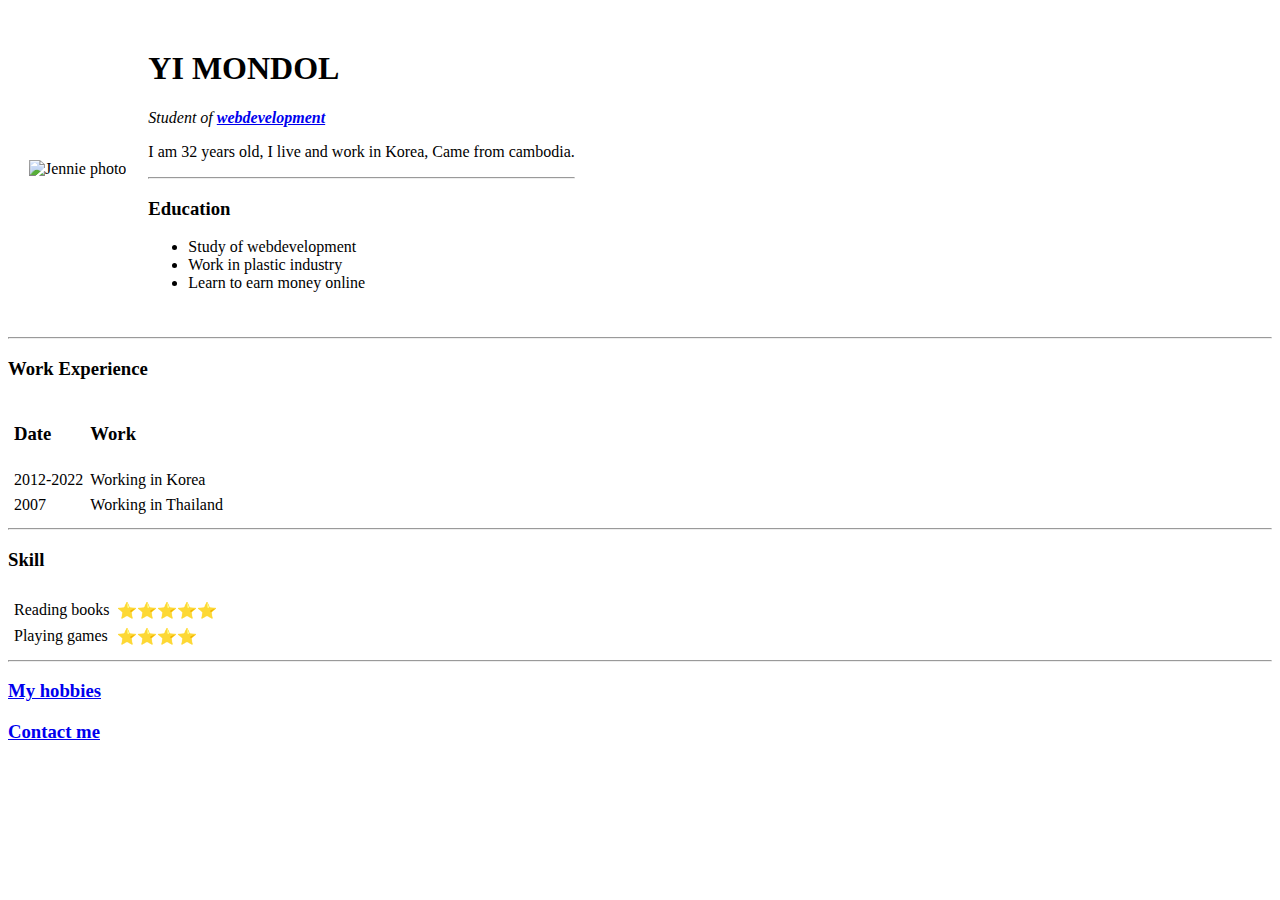
==== index.html @ e196687d "Add CV website file" ====
<!DOCTYPE html>
<html>

<head>
    <meta charset="UTF-8">
   
    <title>💚Mondol's Personal Site</title>
</head>
<body>
    <table cellspacing="20">
        <tr>
            <td><img src="images/Jennie.png" alt="Jennie photo"></td>
            <td><h1>
                YI MONDOL
            </h1>
            <p><em> Student of <a href="https://www.youtube.com/watch?v=gCRvoxvsNno"><strong>webdevelopment</strong></a></em></p>
            <p>I am 32 years old, I live and work in Korea, Came from cambodia.</p>
            <hr size="2">
            <p><h3>Education</h3></p>
            
    <ul>
        <li>Study of webdevelopment</li>
        <li>Work in plastic industry</li>
        <li>Learn to earn money online</li>
      
    </ul>
            </td>
        </tr>
        
        
    </table>
    
    
   
    <hr size="2">
    <h3>Work Experience</h3>
    <table cellspacing="5">
        <tr>
            <td><h3>Date</h3></td>
            <td><h3>Work</h3></td>
        </tr>
        <tr>
            <td>2012-2022</td>
            <td>Working in Korea</td>
        </tr>
        <tr>
            <td>2007</td>
            <td>Working in Thailand</td>
        </tr>
        
    </table>
    <hr size="2">


   <table cellspacing="5">
    <tr>
        <h3>Skill</h3>
    </tr>
    <tr>
        <td>Reading books</td>
        <td>⭐⭐⭐⭐⭐</td>
    </tr>
    <tr>
        <td>Playing games</td>
        <td>⭐⭐⭐⭐</td>
    </tr>
   </table>
   <hr size="2">
    <a href="hobbies.html"><h3>My hobbies</h3></a>
    <a href="contact_me.html"><h3>Contact me</h3></a>
    
    
    
</body>
</html>
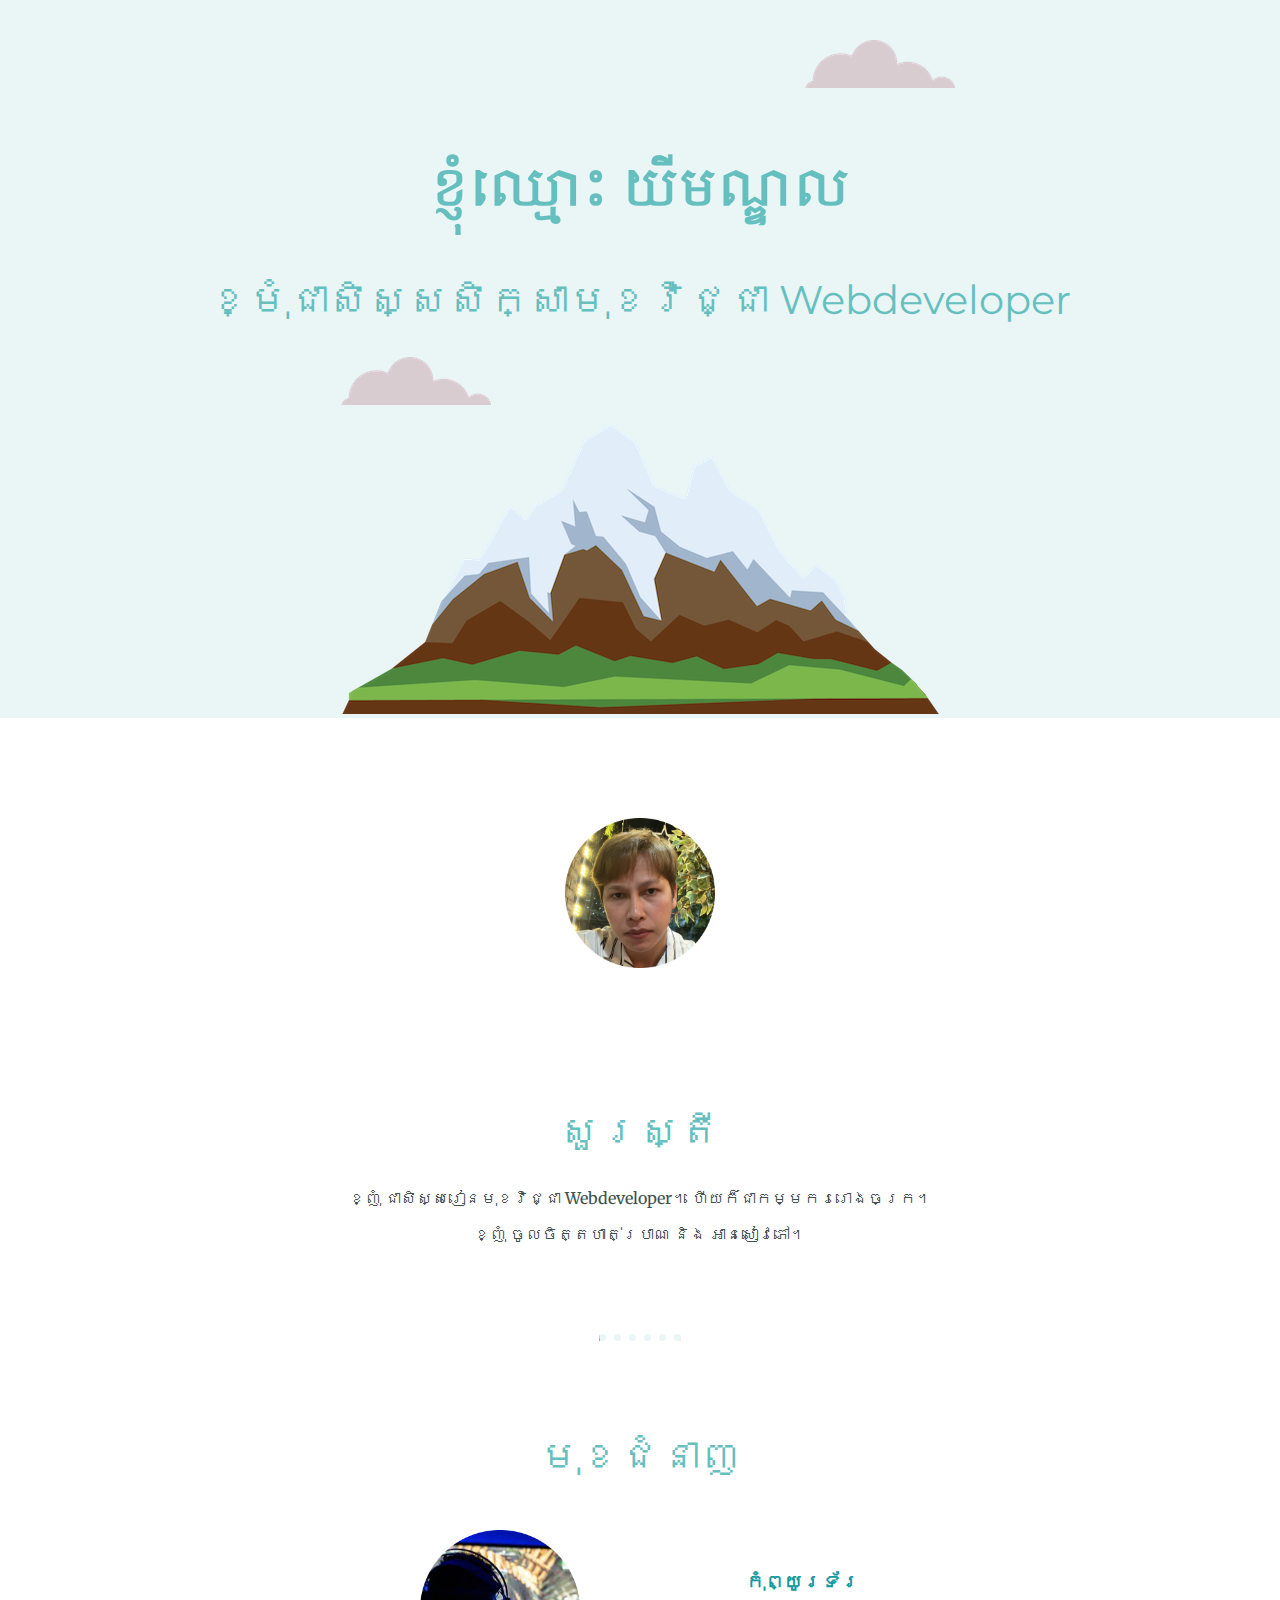
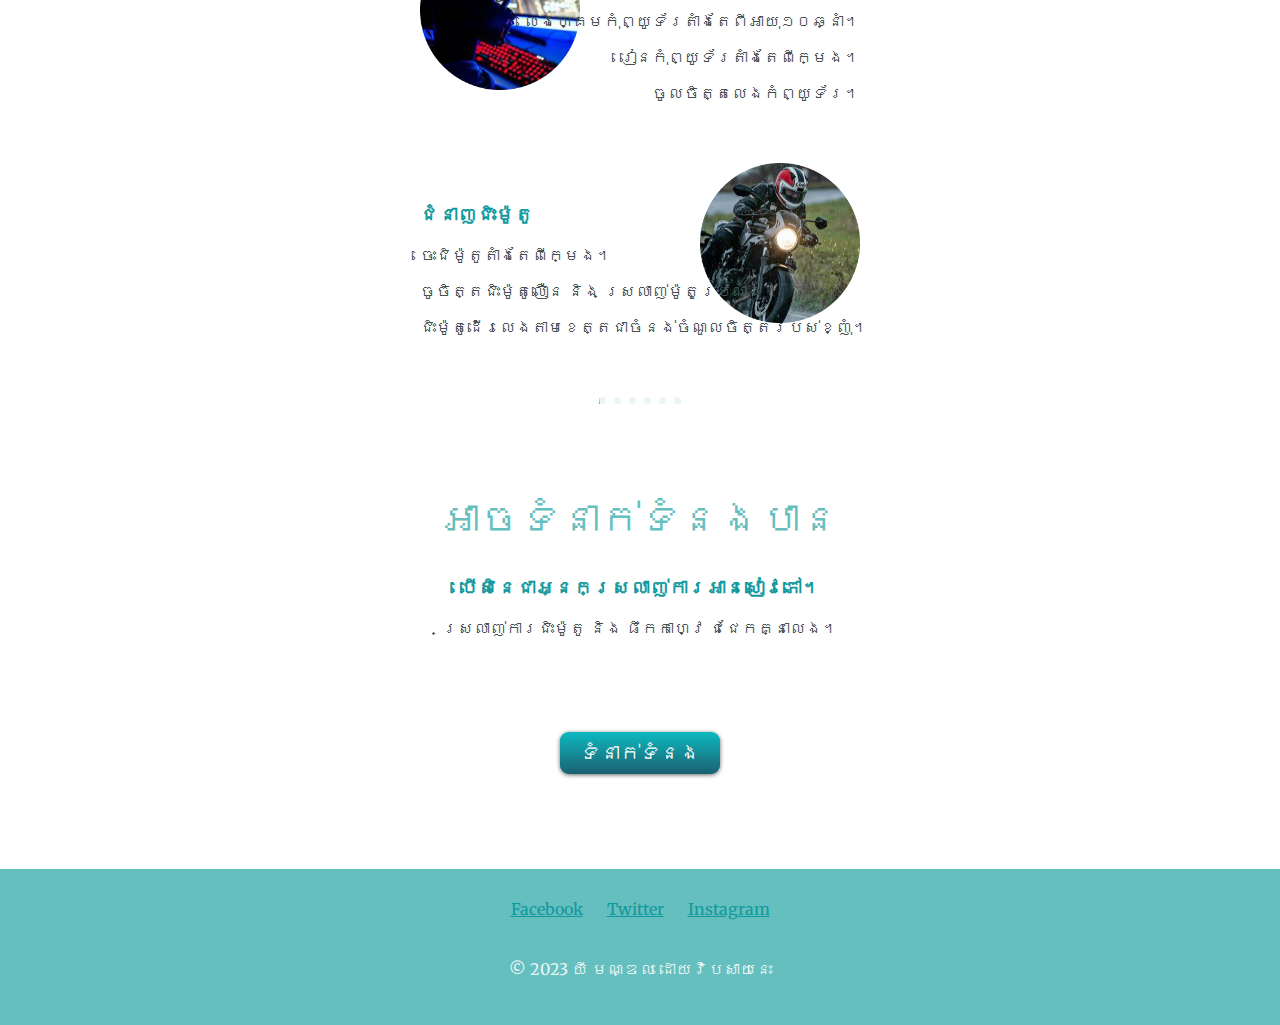
==== commit 3f1ce087: "Add files via upload" ====
--- a/index.html
+++ b/index.html
@@ -1,75 +1,71 @@
 <!DOCTYPE html>
-<html>
-
+<html lang="km">
 <head>
     <meta charset="UTF-8">
-   
-    <title>💚Mondol's Personal Site</title>
+    <link rel="stylesheet" href="CSS/styles.css">
+    <link rel="fonts-style" href="https://fonts.googleapis.com"><link rel="preconnect" href="https://fonts.gstatic.com" crossorigin><link href="https://fonts.googleapis.com/css2?family=Khmer&family=Merriweather&family=Montserrat&family=Sacramento&display=swap" rel="stylesheet">
+    <title>Mondol Yi</title>
 </head>
 <body>
-    <table cellspacing="20">
-        <tr>
-            <td><img src="images/Jennie.png" alt="Jennie photo"></td>
-            <td><h1>
-                YI MONDOL
-            </h1>
-            <p><em> Student of <a href="https://www.youtube.com/watch?v=gCRvoxvsNno"><strong>webdevelopment</strong></a></em></p>
-            <p>I am 32 years old, I live and work in Korea, Came from cambodia.</p>
-            <hr size="2">
-            <p><h3>Education</h3></p>
-            
-    <ul>
-        <li>Study of webdevelopment</li>
-        <li>Work in plastic industry</li>
-        <li>Learn to earn money online</li>
+  <div class="topcontainer">
+    <img class="top-cloud" src="images/cloud.png" alt="cloud-img">
+    <h1>ខ្ញុំឈ្មោះ​​​ យីមណ្ឌល</h1>
+
+    <h2>ខ្មុំជាសិស្សសិក្សាមុខវិជ្ជា​ Webdeveloper</h2>
+    <img class="bottom-cloud" src="images/cloud.png" alt="cloud-img">
+    <img src="images/mountain.png" alt="mountain-img">
+  </div>
+  <div class="middle-container">
+    <div class="profile">
+      <img class="profile-photo1" src="images/mondol.png" alt="profile">
+      <h2>សួរស្តី</h2>
+      <p>ខ្ញុំ ជាសិស្សរៀនមុខវិជ្ជា Webdeveloper។ ហេីយក៏ជាកម្មកររោងចក្រ។</p>
+      <p>ខ្ញុំ ចូលចិត្តហាត់ប្រាណ និង អានសៀវភៅ។</p>
+
+    </div>
+    <hr>
+    <div class="skills">
+      <h2>មុខជំនាញ</h2>
+      <div class="skill-row">
+        <img class="gamer" src="images/gamer.png" alt="gamer">
+        
+        <div class="text-descrition1">
+          <h3>កុំព្យូរទ័រ</h3>
+          <p >លេងហ្គេមកុំព្យូទ័រតាំងតែពីអាយុ១០ឆ្នាំ។</p>
+          <p>រៀនកុំព្យូទ័រតាំងតែពីក្មេង។</p>
+          <p>ចូលចិត្តលេងកំព្យូទ័រ។</p>
+          </div>
+      </div>
+      <div class="skill-row1">
+        <img class="rider" src="images/rider.png" alt="rider">
+        <div class="text-descrition">
+          <h3>ជំនាញជិះម៉ូតូ</h3>
+         <p >ចេះជិម៉ូតូតាំងតែពីក្មេង។</p>
+         <p>ចូចិត្តជិះម៉ូតូលឿន និង ស្រលាញ់ម៉ូតូប្រណាំង។</p>
+         <p>ជិះម៉ូតូដើរលេងតាមខេត្តជាចំនង់ចំណូលចិត្តរបស់ខ្ញុំ។</p>
+          
+        </div>
+        
+      </div>
+    </div>
+    <hr>
+    <div class="contact-me">
+      <h2>អាចទំនាក់ទំនងបាន</h2>
+      <h3>បើសិនេជាអ្នកស្រលាញ់ការអានសៀវភៅ។</h3>
+      <p>ស្រលាញ់ការជិះម៉ូតូ​ និង​ ផឹកកាហ្វេ ជជែកគ្នាលេង។</p>
       
-    </ul>
-            </td>
-        </tr>
-        
-        
-    </table>
+    </div>
     
-    
-   
-    <hr size="2">
-    <h3>Work Experience</h3>
-    <table cellspacing="5">
-        <tr>
-            <td><h3>Date</h3></td>
-            <td><h3>Work</h3></td>
-        </tr>
-        <tr>
-            <td>2012-2022</td>
-            <td>Working in Korea</td>
-        </tr>
-        <tr>
-            <td>2007</td>
-            <td>Working in Thailand</td>
-        </tr>
-        
-    </table>
-    <hr size="2">
-
-
-   <table cellspacing="5">
-    <tr>
-        <h3>Skill</h3>
-    </tr>
-    <tr>
-        <td>Reading books</td>
-        <td>⭐⭐⭐⭐⭐</td>
-    </tr>
-    <tr>
-        <td>Playing games</td>
-        <td>⭐⭐⭐⭐</td>
-    </tr>
-   </table>
-   <hr size="2">
-    <a href="hobbies.html"><h3>My hobbies</h3></a>
-    <a href="contact_me.html"><h3>Contact me</h3></a>
-    
-    
-    
+  </div>
+  <div class="button"><a class="btn" href="mailto:yimondol22@gmail.com">ទំនាក់ទំនង</a></div>
+  
+  <div class="bottom-container">
+    <a class="footer-link" href="https://www.facebook.com/mondol.yi">Facebook</a>
+    <a class="footer-link" href="https://twitter.com/YiMondol">Twitter</a>
+    <a class="footer-link" href="https://www.instagram.com/mondol_photographer/">Instagram</a>
+    <p class="year-of-website">© 2023 យី​ មណ្ឌល ដោយវិបសាយនេះ</p>
+  </div>
+  
+  
 </body>
 </html>--- a/CSS/styles.css
+++ b/CSS/styles.css
@@ -0,0 +1,155 @@
+.topcontainer {
+    background-color: #EAF6F6;
+    position: relative;
+    padding-top: 2.5rem;
+    color: #66BFBF;
+    font-weight: normal;
+
+}
+.bottom-container {
+    background-color: #66BFBF;
+    padding-top: 1.875rem;
+    padding-bottom: 1.875rem;
+    
+
+}
+
+body {
+    margin: 0px;
+    text-align: center;
+    font-family: 'Merriweather', serif;
+    
+}
+h1 {
+    font-size: 3.125rem;
+    margin: 50px auto 0 auto;
+    font-family: 'Khmer', cursive;
+    color: #66BFBF;
+    line-height: 2;
+    
+}
+h2 {
+    color: #66BFBF;
+    font-family: 'Montserrat', sans-serif;
+    font-size: 2.5rem;
+    font-weight: normal;
+}
+h3 {
+    font-family: 'Montserrat', sans-serif;
+    color: #11999E;
+
+}
+.text-descrition {
+    position: relative;
+    left: 6.25rem;
+    top: 2.5rem;
+}
+.text-descrition1 {
+    position: relative;
+    right: 6.25rem;
+    top: 2.5rem;
+}
+
+
+.top-cloud {
+    
+
+    position: relative;
+    
+    left: 240px;
+}
+.bottom-cloud {
+    position:absolute;
+}
+a {
+    color: #11999E;
+}
+.skill-row {
+    width: 50%;
+    margin: 6.25rem auto 6.25rem auto;
+    text-align: right;
+    
+    position: relative;
+    margin-top: 3.125rem;
+}
+.skill-row1 {
+    width: 50%;
+    margin: 6.25rem auto 6.25rem auto;
+    text-align: left;
+    
+    position: relative;
+    margin-top: 3.125rem;
+    
+}
+.profile-photo1 {
+    width: 9.375rem;
+    margin-top: 6.25rem;
+    
+    margin: 6.25rem auto 6.25rem auto;
+}
+.gamer {
+    width: 25%;
+    float: left;
+    position: relative;
+    left: 6.25rem;
+    
+}
+.rider {
+    width: 25%;
+    float: right;
+    position: relative;
+    right: 6.25rem;
+    margin-left: 0rem;
+}
+P {
+    color: #40514E;
+}
+hr {
+    border-top: 0.4375rem dotted #EAF6F6;
+    width: 5rem;
+    border-bottom-style: none;
+    position: relative;
+    margin: 90px auto 90px auto;
+}
+
+
+.year-of-website {
+    color: #EAF6F6;
+    margin-top: 2.5rem;
+
+}
+.btn {
+    background: #0DB9BF;
+    background-image: -webkit-linear-gradient(top, #0DB9BF, #1b6070);
+    background-image: -moz-linear-gradient(top, #0DB9BF, #1b6070);
+    background-image: -ms-linear-gradient(top, #0DB9BF, #1b6070);
+    background-image: -o-linear-gradient(top, #0DB9BF, #1b6070);
+    background-image: linear-gradient(to bottom, #0DB9BF, #1b6070);
+    -webkit-border-radius: 9;
+    -moz-border-radius: 9;
+    border-radius: 9px;
+    -webkit-box-shadow: 0px 1px 4px #666666;
+    -moz-box-shadow: 0px 1px 4px #666666;
+    box-shadow: 0px 1px 4px #666666;
+    font-family: Arial;
+    color: #ffffff;
+    font-size: 20px;
+    padding: 10px 20px 10px 20px;
+    text-decoration: none;
+  }
+  
+  .btn:hover {
+    background: #1b5257;
+    background-image: -webkit-linear-gradient(top, #1b5257, #34d9bb);
+    background-image: -moz-linear-gradient(top, #1b5257, #34d9bb);
+    background-image: -ms-linear-gradient(top, #1b5257, #34d9bb);
+    background-image: -o-linear-gradient(top, #1b5257, #34d9bb);
+    background-image: linear-gradient(to bottom, #1b5257, #34d9bb);
+    text-decoration: none;
+  }
+  .button {
+    margin: 6.5rem auto 6.5rem auto;
+  }
+  .footer-link {
+    margin: auto 0.625rem auto 0.625rem;
+  }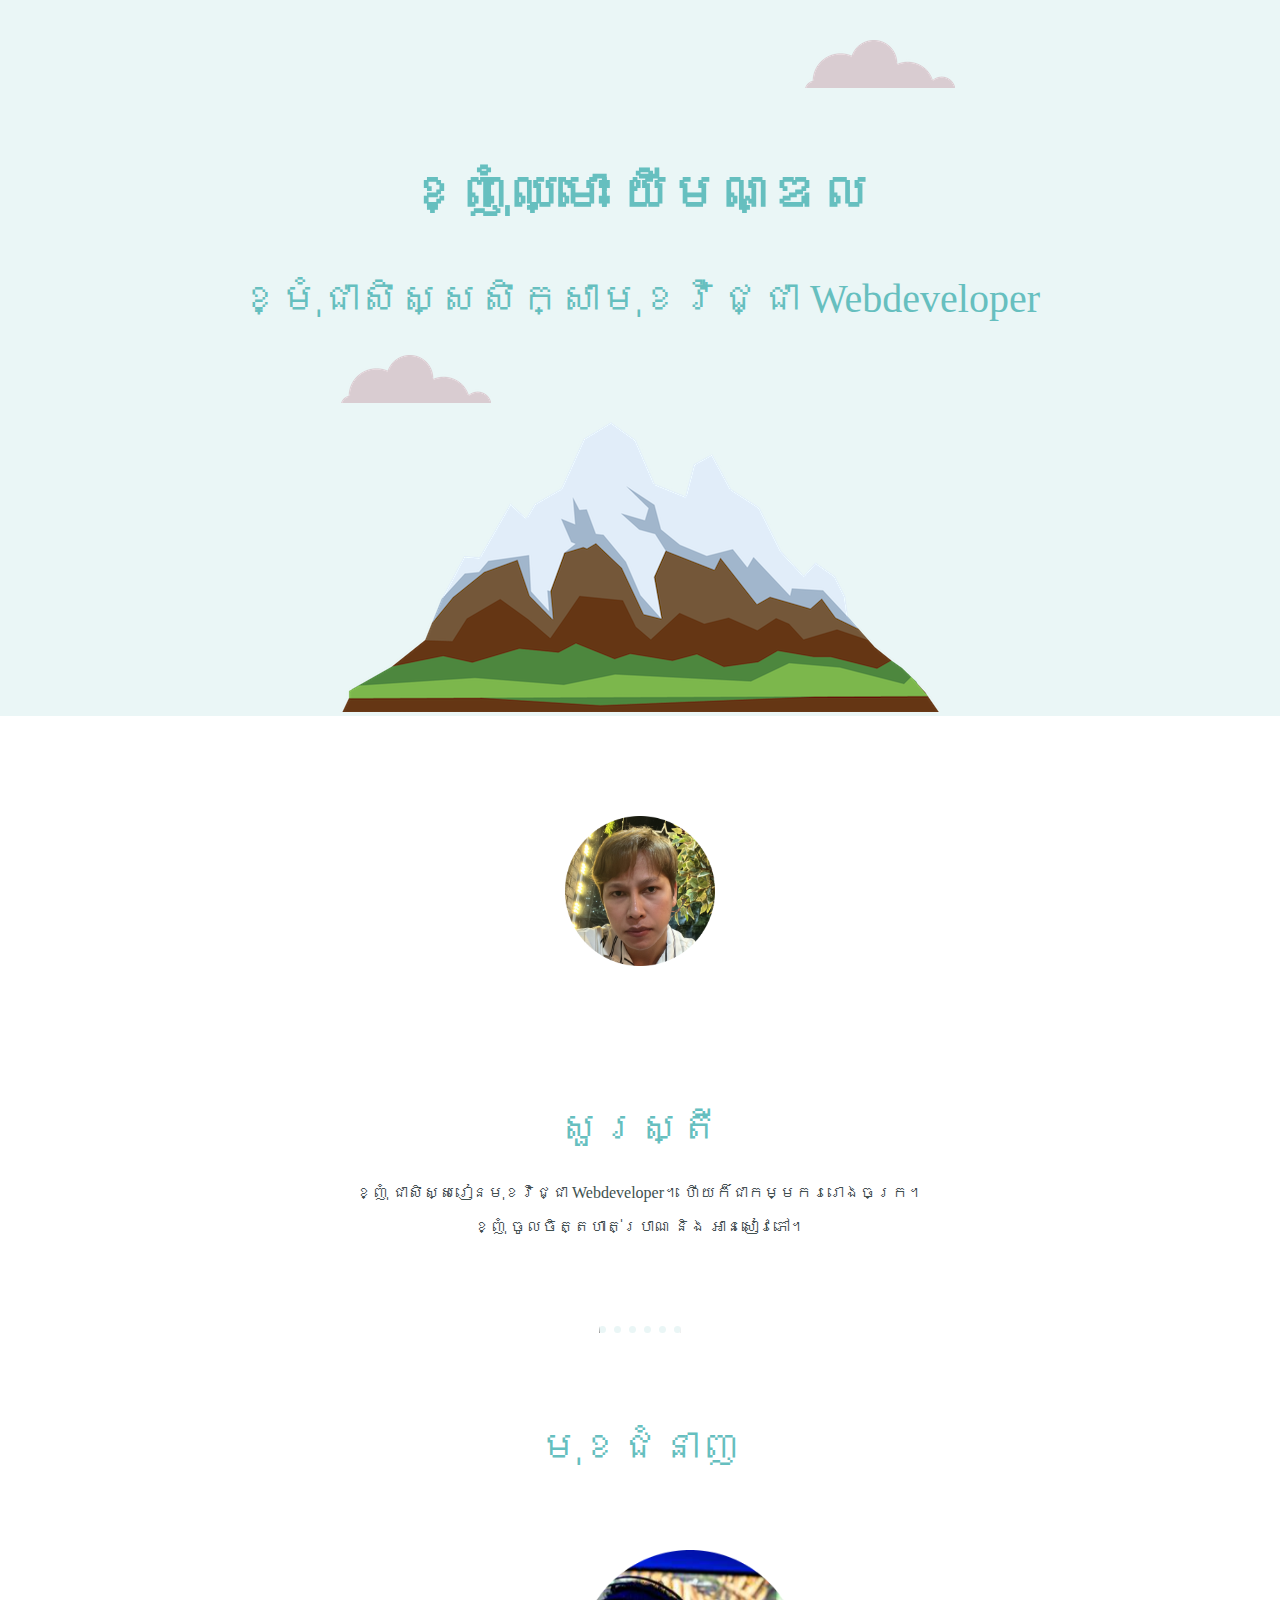
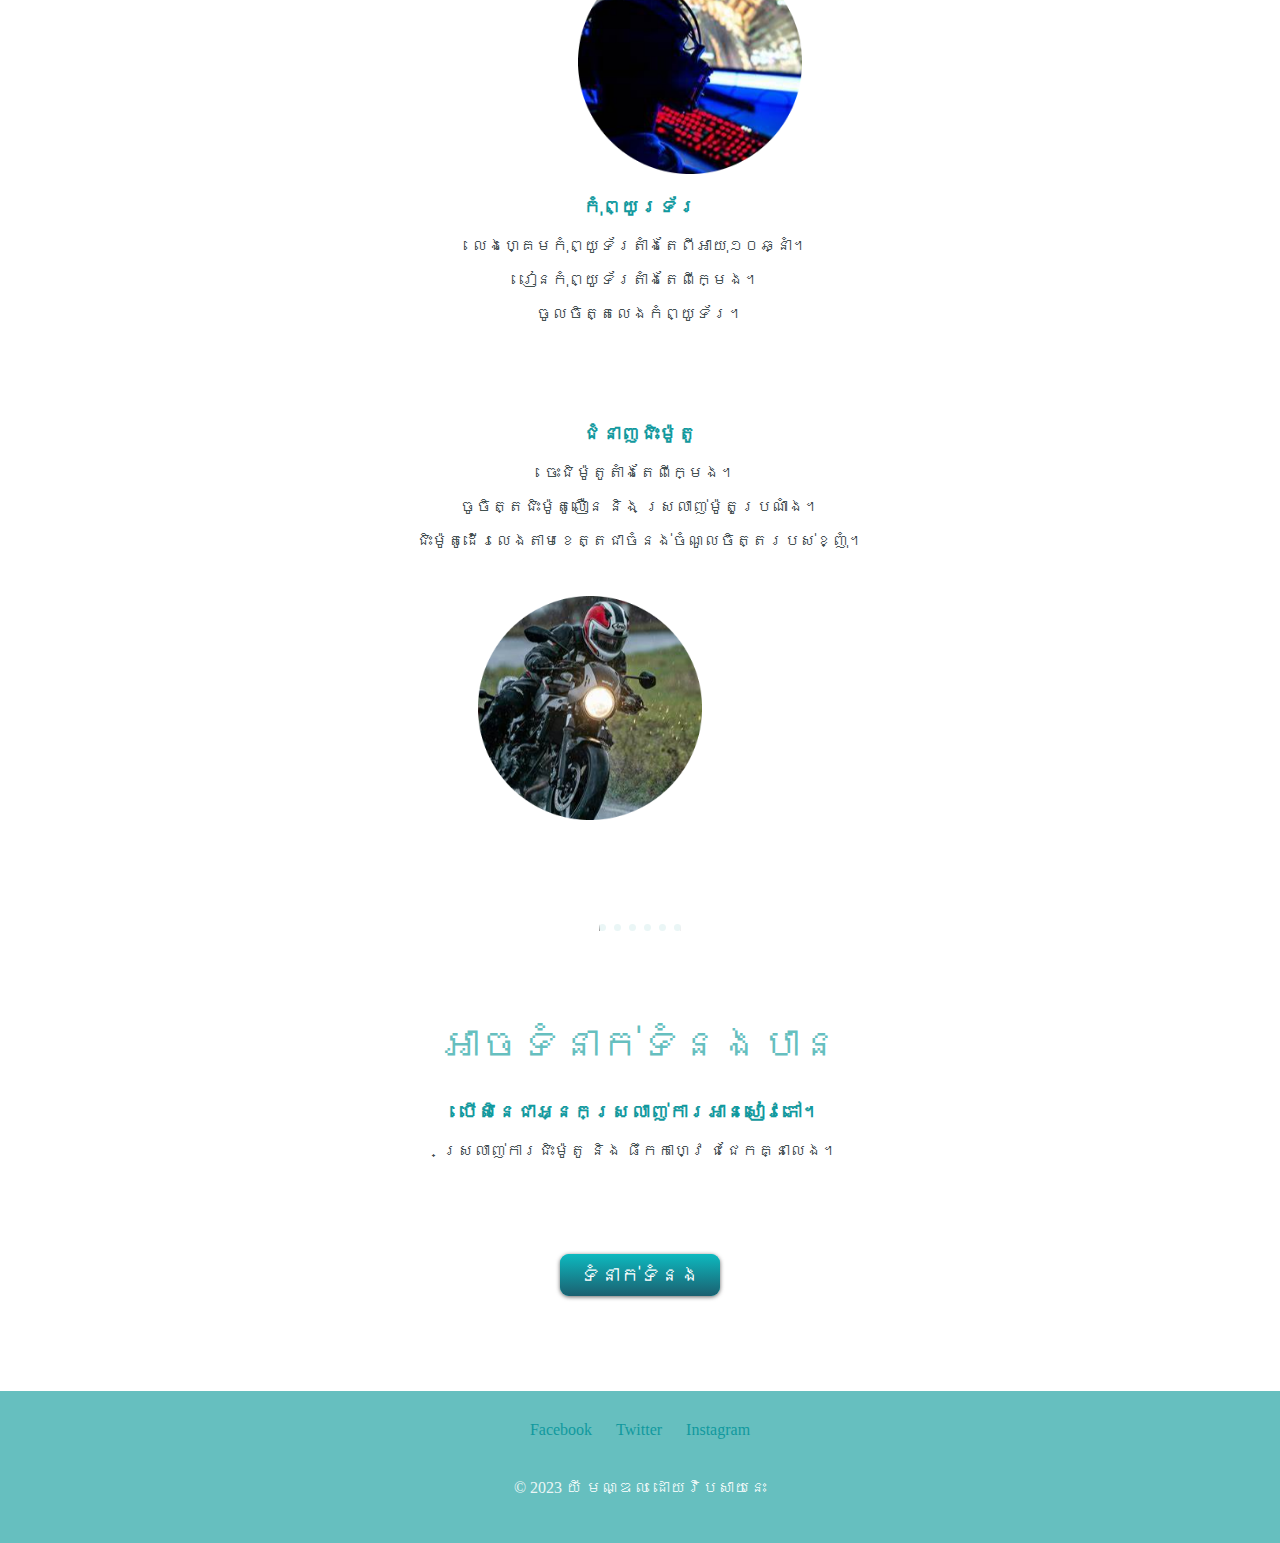
==== commit 5221651c: "Add files via upload" ====
--- a/index.html
+++ b/index.html
@@ -2,8 +2,10 @@
 <html lang="km">
 <head>
     <meta charset="UTF-8">
+    <link href="https://cdn.jsdelivr.net/npm/bootstrap@5.3.0-alpha1/dist/css/bootstrap.min.css" rel="stylesheet" integrity="sha384-GLhlTQ8iRABdZLl6O3oVMWSktQOp6b7In1Zl3/Jr59b6EGGoI1aFkw7cmDA6j6gD" crossorigin="anonymous">
+    <script src="https://cdn.jsdelivr.net/npm/bootstrap@5.3.0-alpha1/dist/js/bootstrap.bundle.min.js" integrity="sha384-w76AqPfDkMBDXo30jS1Sgez6pr3x5MlQ1ZAGC+nuZB+EYdgRZgiwxhTBTkF7CXvN" crossorigin="anonymous"></script>
     <link rel="stylesheet" href="CSS/styles.css">
-    <link rel="fonts-style" href="https://fonts.googleapis.com"><link rel="preconnect" href="https://fonts.gstatic.com" crossorigin><link href="https://fonts.googleapis.com/css2?family=Khmer&family=Merriweather&family=Montserrat&family=Sacramento&display=swap" rel="stylesheet">
+    
     <title>Mondol Yi</title>
 </head>
 <body>
@@ -24,30 +26,48 @@
 
     </div>
     <hr>
+    
+      
     <div class="skills">
       <h2>មុខជំនាញ</h2>
-      <div class="skill-row">
-        <img class="gamer" src="images/gamer.png" alt="gamer">
-        
-        <div class="text-descrition1">
-          <h3>កុំព្យូរទ័រ</h3>
-          <p >លេងហ្គេមកុំព្យូទ័រតាំងតែពីអាយុ១០ឆ្នាំ។</p>
-          <p>រៀនកុំព្យូទ័រតាំងតែពីក្មេង។</p>
-          <p>ចូលចិត្តលេងកំព្យូទ័រ។</p>
+       
+        <div class="skill1">
+          <div class="row">
+            <div class="col-sm-6 ">
+             <img class="gamer" src="images/gamer.png" alt="gamer"> 
+            </div>
+            <div class="col-sm-6 ">
+            <div >
+             <h3>កុំព្យូរទ័រ</h3>
+             <p >លេងហ្គេមកុំព្យូទ័រតាំងតែពីអាយុ១០ឆ្នាំ។</p>
+             <p>រៀនកុំព្យូទ័រតាំងតែពីក្មេង។</p>
+             <p>ចូលចិត្តលេងកំព្យូទ័រ។</p>
+            </div> 
+           </div>
           </div>
+        </div>
+    </div>
+      
+       
+    <div class="skill2">
+      <div class="row">
+       <div class="col-sm-6">
+        <div >
+          <h3>ជំនាញជិះម៉ូតូ</h3>
+          <p >ចេះជិម៉ូតូតាំងតែពីក្មេង។</p>
+          <p>ចូចិត្តជិះម៉ូតូលឿន និង ស្រលាញ់ម៉ូតូប្រណាំង។</p>
+          <p>ជិះម៉ូតូដើរលេងតាមខេត្តជាចំនង់ចំណូលចិត្តរបស់ខ្ញុំ។</p>
+        </div> 
       </div>
-      <div class="skill-row1">
-        <img class="rider" src="images/rider.png" alt="rider">
-        <div class="text-descrition">
-          <h3>ជំនាញជិះម៉ូតូ</h3>
-         <p >ចេះជិម៉ូតូតាំងតែពីក្មេង។</p>
-         <p>ចូចិត្តជិះម៉ូតូលឿន និង ស្រលាញ់ម៉ូតូប្រណាំង។</p>
-         <p>ជិះម៉ូតូដើរលេងតាមខេត្តជាចំនង់ចំណូលចិត្តរបស់ខ្ញុំ។</p>
-          
-        </div>
-        
+      <div class="col-sm-6">
+        <img class="rider" src="images/rider.png" alt="rider"> 
+       </div>
       </div>
+
     </div>
+    
+      
+      
     <hr>
     <div class="contact-me">
       <h2>អាចទំនាក់ទំនងបាន</h2>
@@ -56,7 +76,7 @@
       
     </div>
     
-  </div>
+    </div>
   <div class="button"><a class="btn" href="mailto:yimondol22@gmail.com">ទំនាក់ទំនង</a></div>
   
   <div class="bottom-container">
--- a/CSS/styles.css
+++ b/CSS/styles.css
@@ -30,7 +30,7 @@
 }
 h2 {
     color: #66BFBF;
-    font-family: 'Montserrat', sans-serif;
+    font-family: 'Khmer', cursive;
     font-size: 2.5rem;
     font-weight: normal;
 }
@@ -39,16 +39,7 @@
     color: #11999E;
 
 }
-.text-descrition {
-    position: relative;
-    left: 6.25rem;
-    top: 2.5rem;
-}
-.text-descrition1 {
-    position: relative;
-    right: 6.25rem;
-    top: 2.5rem;
-}
+
 
 
 .top-cloud {
@@ -64,7 +55,7 @@
 a {
     color: #11999E;
 }
-.skill-row {
+.skill1 {
     width: 50%;
     margin: 6.25rem auto 6.25rem auto;
     text-align: right;
@@ -72,7 +63,7 @@
     position: relative;
     margin-top: 3.125rem;
 }
-.skill-row1 {
+.skill2 {
     width: 50%;
     margin: 6.25rem auto 6.25rem auto;
     text-align: left;
@@ -87,19 +78,20 @@
     
     margin: 6.25rem auto 6.25rem auto;
 }
+.col-sm-6 {
+    text-align: center;
+}
 .gamer {
-    width: 25%;
-    float: left;
-    position: relative;
-    left: 6.25rem;
+    width: 35%;
+    margin-top: 1.875rem;
     
+    margin-left: 6.25rem;    
 }
 .rider {
-    width: 25%;
-    float: right;
-    position: relative;
-    right: 6.25rem;
-    margin-left: 0rem;
+    width: 35%;
+    margin-top: 1.875rem;
+    
+    margin-right: 6.25rem;     
 }
 P {
     color: #40514E;
@@ -131,7 +123,7 @@
     -webkit-box-shadow: 0px 1px 4px #666666;
     -moz-box-shadow: 0px 1px 4px #666666;
     box-shadow: 0px 1px 4px #666666;
-    font-family: Arial;
+    font-family: 'Khmer', cursive;
     color: #ffffff;
     font-size: 20px;
     padding: 10px 20px 10px 20px;
@@ -152,4 +144,10 @@
   }
   .footer-link {
     margin: auto 0.625rem auto 0.625rem;
+  }
+  a {
+    text-decoration: none;
+  }
+  a:hover {
+    color: #EAF6F6
   }